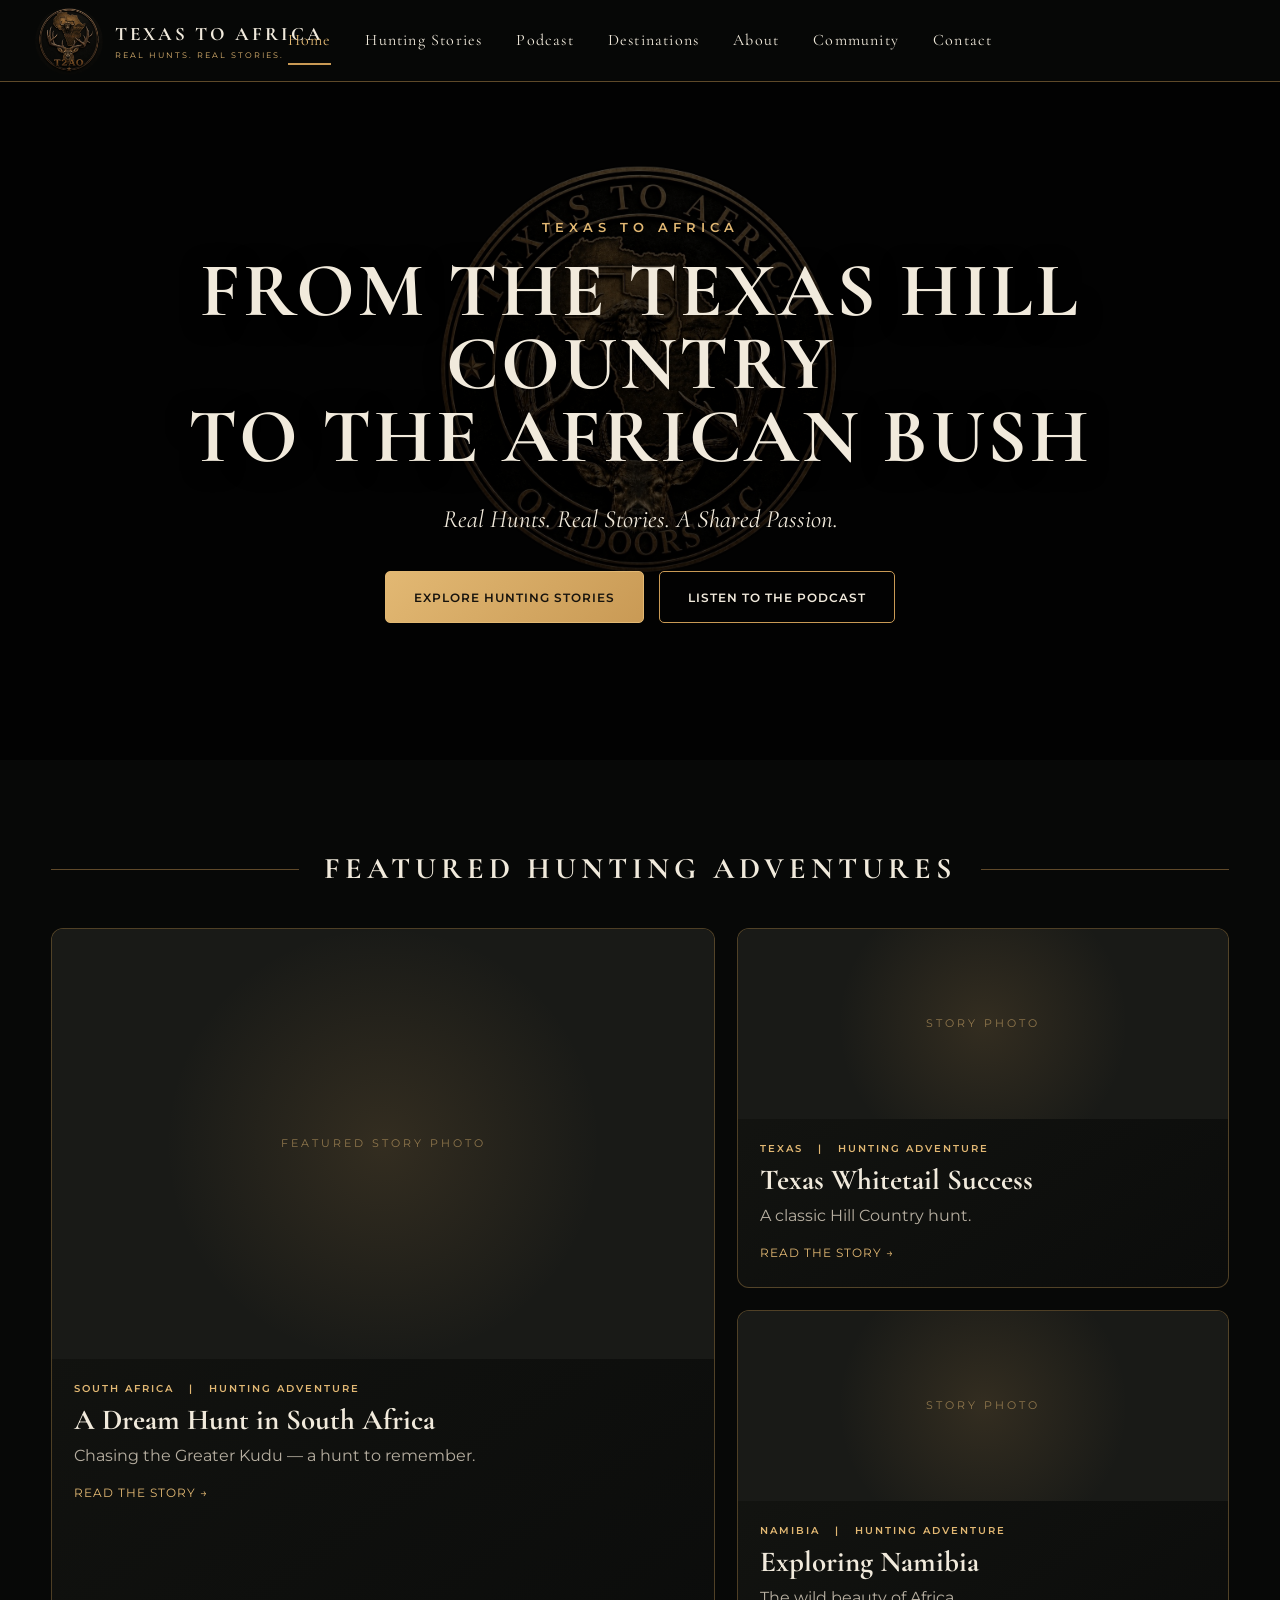
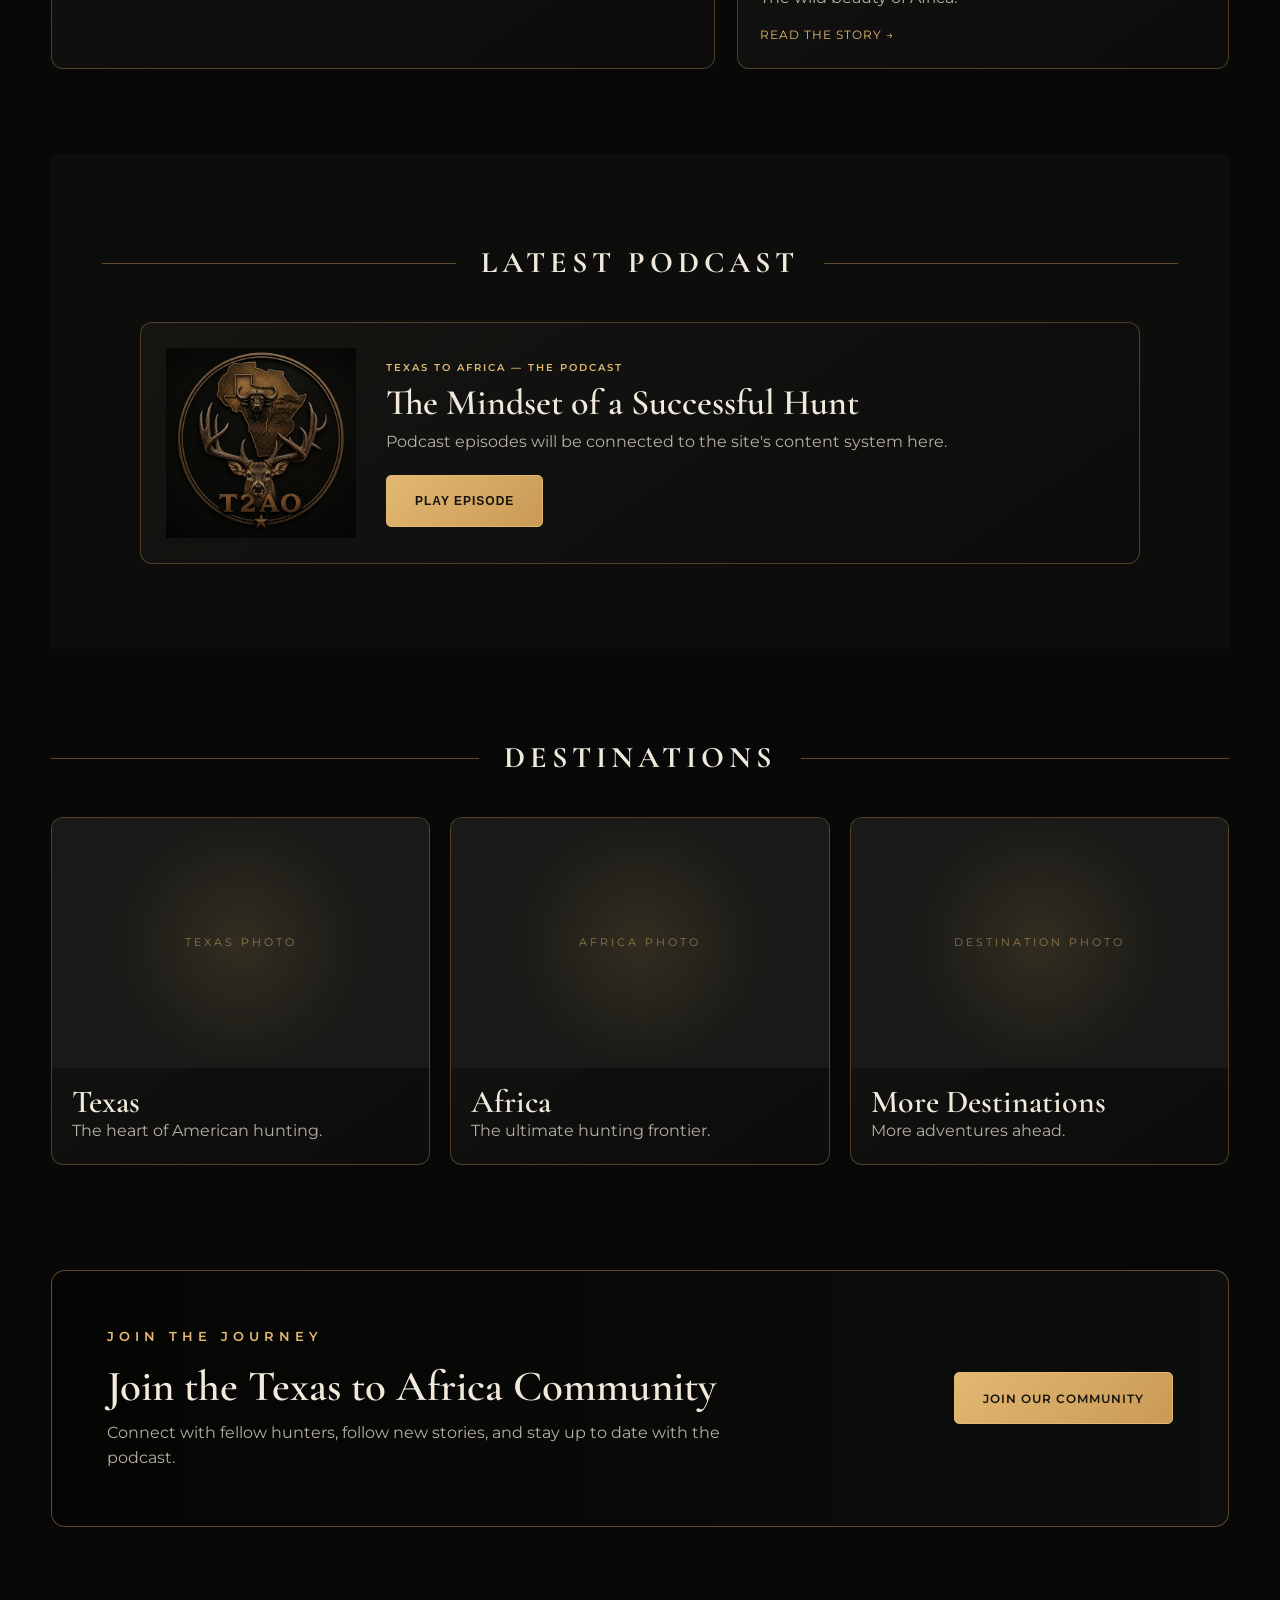
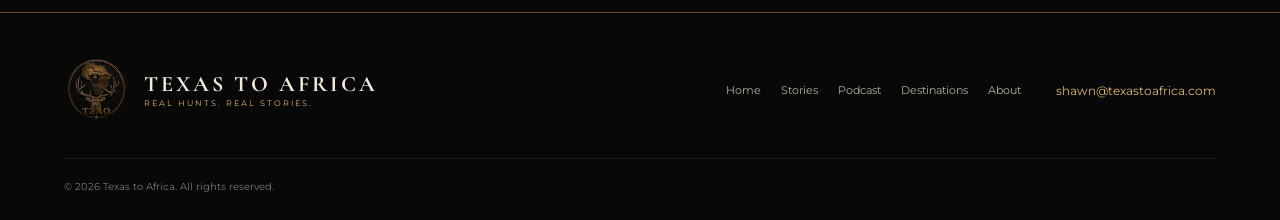
==== index.html @ 3aa098be "Add files via upload" ====
<!DOCTYPE html>
<html lang="en">
<head>
    <meta charset="UTF-8">
    <meta name="viewport" content="width=device-width, initial-scale=1.0">

    <title>Texas to Africa | Real Hunts. Real Stories.</title>
    <meta name="description" content="Texas to Africa — hunting adventures, stories, destinations, and the Texas to Africa podcast.">

    <link rel="preconnect" href="https://fonts.googleapis.com">
    <link rel="preconnect" href="https://fonts.gstatic.com" crossorigin>
    <link href="https://fonts.googleapis.com/css2?family=Cormorant+Garamond:wght@400;500;600;700&family=Montserrat:wght@400;500;600;700&display=swap" rel="stylesheet">

    <link rel="stylesheet" href="css/style.css">
</head>

<body>

<header class="site-header">
    <a href="index.html" class="brand">
        <img src="images/logo-round.jpg" alt="Texas to Africa logo">
        <div class="brand-text">
            <span class="brand-name">TEXAS TO AFRICA</span>
            <span class="brand-tagline">REAL HUNTS. REAL STORIES.</span>
        </div>
    </a>

    <button class="menu-toggle" aria-label="Open navigation" aria-expanded="false">
        <span></span>
        <span></span>
        <span></span>
    </button>

    <nav class="main-nav">
        <a href="#home" class="active">Home</a>
        <a href="#stories">Hunting Stories</a>
        <a href="#podcast">Podcast</a>
        <a href="#destinations">Destinations</a>
        <a href="#about">About</a>
        <a href="#community">Community</a>
        <a href="#contact">Contact</a>
    </nav>
</header>

<main>

    <section class="hero" id="home">
        <div class="hero-overlay"></div>

        <div class="hero-content">
            <p class="eyebrow">TEXAS TO AFRICA</p>

            <h1>
                FROM THE TEXAS HILL COUNTRY
                <span>TO THE AFRICAN BUSH</span>
            </h1>

            <p class="hero-subtitle">
                Real Hunts. Real Stories. A Shared Passion.
            </p>

            <div class="hero-buttons">
                <a href="#stories" class="btn btn-gold">Explore Hunting Stories</a>
                <a href="#podcast" class="btn btn-outline">Listen to the Podcast</a>
            </div>
        </div>
    </section>

    <section class="section" id="stories">
        <div class="section-heading">
            <span></span>
            <h2>Featured Hunting Adventures</h2>
            <span></span>
        </div>

        <div class="story-grid">
            <article class="story-card story-featured">
                <div class="story-image placeholder-image">
                    <span>FEATURED STORY PHOTO</span>
                </div>

                <div class="story-content">
                    <p class="story-location">SOUTH AFRICA &nbsp; | &nbsp; HUNTING ADVENTURE</p>
                    <h3>A Dream Hunt in South Africa</h3>
                    <p>Chasing the Greater Kudu — a hunt to remember.</p>
                    <a href="stories/dream-hunt-south-africa.html" class="text-link">Read the Story →</a>
                </div>
            </article>

            <article class="story-card">
                <div class="story-image placeholder-image">
                    <span>STORY PHOTO</span>
                </div>
                <div class="story-content">
                    <p class="story-location">TEXAS &nbsp; | &nbsp; HUNTING ADVENTURE</p>
                    <h3>Texas Whitetail Success</h3>
                    <p>A classic Hill Country hunt.</p>
                    <a href="#" class="text-link">Read the Story →</a>
                </div>
            </article>

            <article class="story-card">
                <div class="story-image placeholder-image">
                    <span>STORY PHOTO</span>
                </div>
                <div class="story-content">
                    <p class="story-location">NAMIBIA &nbsp; | &nbsp; HUNTING ADVENTURE</p>
                    <h3>Exploring Namibia</h3>
                    <p>The wild beauty of Africa.</p>
                    <a href="#" class="text-link">Read the Story →</a>
                </div>
            </article>
        </div>
    </section>

    <section class="section podcast-section" id="podcast">
        <div class="section-heading">
            <span></span>
            <h2>Latest Podcast</h2>
            <span></span>
        </div>

        <div class="podcast-placeholder">
            <img src="images/logo-round.jpg" alt="Texas to Africa podcast">
            <div>
                <p class="story-location">TEXAS TO AFRICA — THE PODCAST</p>
                <h3>The Mindset of a Successful Hunt</h3>
                <p>Podcast episodes will be connected to the site's content system here.</p>
                <button class="btn btn-gold" type="button">Play Episode</button>
            </div>
        </div>
    </section>

    <section class="section" id="destinations">
        <div class="section-heading">
            <span></span>
            <h2>Destinations</h2>
            <span></span>
        </div>

        <div class="destination-grid">
            <a href="#" class="destination-card">
                <div class="placeholder-image"><span>TEXAS PHOTO</span></div>
                <h3>Texas</h3>
                <p>The heart of American hunting.</p>
            </a>

            <a href="#" class="destination-card">
                <div class="placeholder-image"><span>AFRICA PHOTO</span></div>
                <h3>Africa</h3>
                <p>The ultimate hunting frontier.</p>
            </a>

            <a href="#" class="destination-card">
                <div class="placeholder-image"><span>DESTINATION PHOTO</span></div>
                <h3>More Destinations</h3>
                <p>More adventures ahead.</p>
            </a>
        </div>
    </section>

    <section class="community" id="community">
        <div>
            <p class="eyebrow">JOIN THE JOURNEY</p>
            <h2>Join the Texas to Africa Community</h2>
            <p>Connect with fellow hunters, follow new stories, and stay up to date with the podcast.</p>
        </div>

        <a href="mailto:shawn@texastoafrica.com" class="btn btn-gold">Join Our Community</a>
    </section>

</main>

<footer id="contact">
    <div class="footer-brand">
        <img src="images/logo-round.jpg" alt="Texas to Africa logo">
        <div>
            <strong>TEXAS TO AFRICA</strong>
            <span>REAL HUNTS. REAL STORIES.</span>
        </div>
    </div>

    <div class="footer-links">
        <a href="#home">Home</a>
        <a href="#stories">Stories</a>
        <a href="#podcast">Podcast</a>
        <a href="#destinations">Destinations</a>
        <a href="#about">About</a>
    </div>

    <a href="mailto:shawn@texastoafrica.com" class="footer-email">
        shawn@texastoafrica.com
    </a>

    <p class="copyright">© 2026 Texas to Africa. All rights reserved.</p>
</footer>

<script src="js/script.js"></script>
</body>
</html>
---- css/style.css ----
* {
    margin: 0;
    padding: 0;
    box-sizing: border-box;
}

:root {
    --black: #070807;
    --black-soft: #10110f;
    --gold: #c99a55;
    --gold-light: #e2b873;
    --cream: #f1eadc;
    --muted: #b7afa1;
    --border: rgba(201, 154, 85, 0.45);
}

html {
    scroll-behavior: smooth;
}

body {
    background: var(--black);
    color: var(--cream);
    font-family: "Montserrat", sans-serif;
    line-height: 1.6;
}

a {
    color: inherit;
    text-decoration: none;
}

.site-header {
    position: fixed;
    z-index: 1000;
    top: 0;
    left: 0;
    width: 100%;
    height: 82px;
    display: flex;
    align-items: center;
    justify-content: center;
    background: rgba(7, 8, 7, 0.94);
    border-bottom: 1px solid var(--border);
    backdrop-filter: blur(12px);
}

.brand {
    position: absolute;
    left: 35px;
    display: flex;
    align-items: center;
    gap: 12px;
}

.brand img {
    width: 68px;
    height: 68px;
    object-fit: cover;
    border-radius: 50%;
}

.brand-text {
    display: flex;
    flex-direction: column;
}

.brand-name {
    font-family: "Cormorant Garamond", serif;
    font-size: 19px;
    font-weight: 700;
    letter-spacing: 3px;
}

.brand-tagline {
    color: var(--gold-light);
    font-size: 8px;
    letter-spacing: 2px;
}

.main-nav {
    display: flex;
    gap: 34px;
    align-items: center;
}

.main-nav a {
    position: relative;
    font-family: "Cormorant Garamond", serif;
    font-size: 16px;
    letter-spacing: 1.2px;
    transition: color 0.25s ease;
}

.main-nav a:hover,
.main-nav a.active {
    color: var(--gold-light);
}

.main-nav a.active::after {
    content: "";
    position: absolute;
    left: 0;
    right: 0;
    bottom: -12px;
    height: 2px;
    background: var(--gold);
}

.menu-toggle {
    display: none;
}


.hero {
    min-height: 760px;
    position: relative;

    display: flex;
    align-items: center;
    justify-content: center;

    overflow: hidden;

    background-color: #050505;

    background-image: url("../images/hero/hero.png");
    background-repeat: no-repeat;
    background-position: center;
    background-size: 450px auto;

    /* Fade the background image */
    opacity: 1;
}

.hero::before {
    content: "";
    position: absolute;
    inset: 0;

    background: rgba(0, 0, 0, 0.65);

    z-index: 1;
}

.hero-content {
    position: relative;
    z-index: 2;
}


.hero-overlay {
    position: absolute;
    inset: 0;
    background: radial-gradient(circle at center, transparent 10%, rgba(0, 0, 0, 0) 100%);
}

.hero-content {
    position: relative;
    z-index: 2;
    max-width: 1050px;
    padding: 120px 25px 40px;
    text-align: center;
}

.eyebrow {
    color: var(--gold-light);
    font-size: 13px;
    letter-spacing: 5px;
    font-weight: 600;
    margin-bottom: 18px;
}

.hero h1 {
    font-family: "Cormorant Garamond", serif;
    font-size: clamp(46px, 6vw, 82px);
    line-height: .95;
    letter-spacing: 3px;
    text-shadow: 0 4px 25px rgba(0,0,0,.8);
}

.hero h1 span {
    display: block;
}

.hero-subtitle {
    margin: 25px 0 32px;
    font-family: "Cormorant Garamond", serif;
    font-style: italic;
    font-size: 25px;
}

.hero-buttons {
    display: flex;
    justify-content: center;
    gap: 15px;
    flex-wrap: wrap;
}

.btn {
    display: inline-flex;
    justify-content: center;
    align-items: center;
    min-height: 52px;
    padding: 0 28px;
    border-radius: 5px;
    font-weight: 600;
    letter-spacing: 1px;
    text-transform: uppercase;
    font-size: 12px;
    transition: .25s ease;
}

.btn-gold {
    color: #17130d;
    background: linear-gradient(135deg, var(--gold-light), var(--gold));
    border: 1px solid var(--gold-light);
}

.btn-gold:hover {
    transform: translateY(-2px);
    box-shadow: 0 8px 25px rgba(201,154,85,.2);
}

.btn-outline {
    border: 1px solid var(--gold);
    color: var(--cream);
}

.btn-outline:hover {
    background: rgba(201,154,85,.1);
}

.section {
    width: min(1400px, 92%);
    margin: auto;
    padding: 85px 0;
}

.section-heading {
    display: flex;
    align-items: center;
    gap: 25px;
    margin-bottom: 35px;
}

.section-heading span {
    height: 1px;
    flex: 1;
    background: var(--border);
}

.section-heading h2 {
    font-family: "Cormorant Garamond", serif;
    text-transform: uppercase;
    letter-spacing: 5px;
    font-size: 30px;
    text-align: center;
}

.story-grid {
    display: grid;
    grid-template-columns: 1.35fr 1fr;
    gap: 22px;
}

.story-featured {
    grid-row: span 2;
}

.story-card,
.destination-card,
.podcast-placeholder {
    border: 1px solid rgba(201,154,85,.35);
    background: linear-gradient(145deg, #151612, #0b0c0b);
    border-radius: 12px;
    overflow: hidden;
}

.story-image,
.placeholder-image {
    min-height: 190px;
    display: flex;
    align-items: center;
    justify-content: center;
    background:
        radial-gradient(circle, rgba(201,154,85,.15), transparent 55%),
        #191a17;
    color: rgba(226,184,115,.55);
    letter-spacing: 3px;
    font-size: 11px;
}

.story-featured .story-image {
    min-height: 430px;
}

.story-content {
    padding: 22px;
}

.story-location {
    color: var(--gold-light);
    font-size: 10px;
    letter-spacing: 2px;
    font-weight: 600;
}

.story-content h3 {
    margin: 8px 0;
    font-family: "Cormorant Garamond", serif;
    font-size: 29px;
    line-height: 1.05;
}

.story-content p:not(.story-location) {
    color: var(--muted);
}

.text-link {
    display: inline-block;
    margin-top: 14px;
    color: var(--gold-light);
    font-size: 12px;
    text-transform: uppercase;
    letter-spacing: 1px;
}

.podcast-section {
    background: #0d0e0c;
    max-width: none;
    padding-left: 4%;
    padding-right: 4%;
}

.podcast-placeholder {
    max-width: 1000px;
    margin: auto;
    padding: 25px;
    display: flex;
    align-items: center;
    gap: 30px;
}

.podcast-placeholder img {
    width: 190px;
    aspect-ratio: 1;
    object-fit: cover;
}

.podcast-placeholder h3 {
    margin: 8px 0;
    font: 600 36px/1.05 "Cormorant Garamond", serif;
}

.podcast-placeholder p:not(.story-location) {
    color: var(--muted);
    margin-bottom: 20px;
}

.destination-grid {
    display: grid;
    grid-template-columns: repeat(3, 1fr);
    gap: 20px;
}

.destination-card {
    padding-bottom: 20px;
}

.destination-card .placeholder-image {
    min-height: 250px;
}

.destination-card h3,
.destination-card p {
    padding: 0 20px;
}

.destination-card h3 {
    margin-top: 18px;
    font: 600 32px/1 "Cormorant Garamond", serif;
}

.destination-card p {
    color: var(--muted);
}

.community {
    width: min(1400px, 92%);
    margin: 20px auto 85px;
    padding: 55px;
    border: 1px solid var(--border);
    border-radius: 14px;
    display: flex;
    justify-content: space-between;
    align-items: center;
    gap: 30px;
    background:
        linear-gradient(90deg, rgba(0,0,0,.8), rgba(0,0,0,.35)),
        #151612;
}

.community h2 {
    font: 600 43px/1 "Cormorant Garamond", serif;
    margin: 5px 0 12px;
}

.community p:not(.eyebrow) {
    color: var(--muted);
    max-width: 650px;
}

footer {
    border-top: 1px solid var(--border);
    padding: 45px 5% 25px;
    display: grid;
    grid-template-columns: 1fr auto auto;
    gap: 35px;
    align-items: center;
}

.footer-brand {
    display: flex;
    align-items: center;
    gap: 15px;
}

.footer-brand img {
    width: 65px;
    border-radius: 50%;
}

.footer-brand div {
    display: flex;
    flex-direction: column;
}

.footer-brand strong {
    font: 700 22px "Cormorant Garamond", serif;
    letter-spacing: 3px;
}

.footer-brand span {
    font-size: 8px;
    letter-spacing: 2px;
    color: var(--gold-light);
}

.footer-links {
    display: flex;
    gap: 20px;
    flex-wrap: wrap;
}

.footer-links a {
    color: var(--muted);
    font-size: 11px;
}

.footer-email {
    color: var(--gold-light);
    font-size: 12px;
}

.copyright {
    grid-column: 1 / -1;
    border-top: 1px solid rgba(255,255,255,.08);
    padding-top: 20px;
    color: #777;
    font-size: 10px;
}

/* MOBILE */
@media (max-width: 900px) {

    .site-header {
        height: 74px;
        justify-content: flex-start;
        padding-left: 16px;
    }

    .brand {
        position: static;
    }

    .brand img {
        width: 52px;
        height: 52px;
    }

    .brand-name {
        font-size: 16px;
        letter-spacing: 2px;
    }

    .brand-tagline {
        font-size: 7px;
    }

    .menu-toggle {
        display: flex;
        position: absolute;
        right: 18px;
        width: 45px;
        height: 45px;
        border: 1px solid var(--border);
        background: rgba(0,0,0,.3);
        border-radius: 6px;
        flex-direction: column;
        align-items: center;
        justify-content: center;
        gap: 5px;
        cursor: pointer;
    }

    .menu-toggle span {
        width: 22px;
        height: 2px;
        background: var(--gold-light);
        transition: .25s ease;
    }

    .menu-toggle.open span:nth-child(1) {
        transform: translateY(7px) rotate(45deg);
    }

    .menu-toggle.open span:nth-child(2) {
        opacity: 0;
    }

    .menu-toggle.open span:nth-child(3) {
        transform: translateY(-7px) rotate(-45deg);
    }

    .main-nav {
        position: fixed;
        top: 74px;
        left: 0;
        width: 100%;
        padding: 25px 20px;
        background: rgba(7,8,7,.98);
        border-bottom: 1px solid var(--border);
        display: flex;
        flex-direction: column;
        align-items: stretch;
        gap: 0;
        transform: translateY(-120%);
        transition: transform .3s ease;
    }

    .main-nav.open {
        transform: translateY(0);
    }

    .main-nav a {
        padding: 16px 5px;
        border-bottom: 1px solid rgba(255,255,255,.07);
        font-size: 19px;
    }

    .main-nav a.active::after {
        display: none;
    }

    .hero {
        min-height: 760px;
        background:
            linear-gradient(180deg, rgba(0,0,0,.2), rgba(0,0,0,.9)),
            url("../images/logo-transparent.png") center 95px / 85% auto no-repeat;
        background-color: #090a08;
    }

    .hero-content {
        padding-top: 360px;
    }

    .hero h1 {
        font-size: clamp(38px, 10vw, 58px);
    }

    .hero-subtitle {
        font-size: 20px;
    }

    .hero-buttons {
        flex-direction: column;
    }

    .btn {
        width: 100%;
    }

    .story-grid,
    .destination-grid {
        grid-template-columns: 1fr;
    }

    .story-featured {
        grid-row: auto;
    }

    .story-featured .story-image {
        min-height: 260px;
    }

    .section {
        padding: 60px 0;
    }

    .section-heading {
        gap: 10px;
    }

    .section-heading h2 {
        font-size: 22px;
        letter-spacing: 3px;
    }

    .podcast-placeholder {
        flex-direction: column;
        text-align: center;
    }

    .podcast-placeholder img {
        width: 170px;
    }

    .community {
        flex-direction: column;
        text-align: center;
        padding: 40px 22px;
    }

    .community h2 {
        font-size: 36px;
    }

    footer {
        grid-template-columns: 1fr;
        text-align: center;
    }

    .footer-brand {
        justify-content: center;
    }

    .footer-links {
        justify-content: center;
    }
}

@media (max-width: 480px) {
    .brand-text {
        display: none;
    }

    .hero {
        min-height: 720px;
    }

    .hero-content {
        padding-top: 345px;
    }

    .hero h1 {
        font-size: 36px;
        letter-spacing: 1.5px;
    }

    .hero-subtitle {
        font-size: 18px;
    }

    .section-heading h2 {
        font-size: 19px;
    }
}
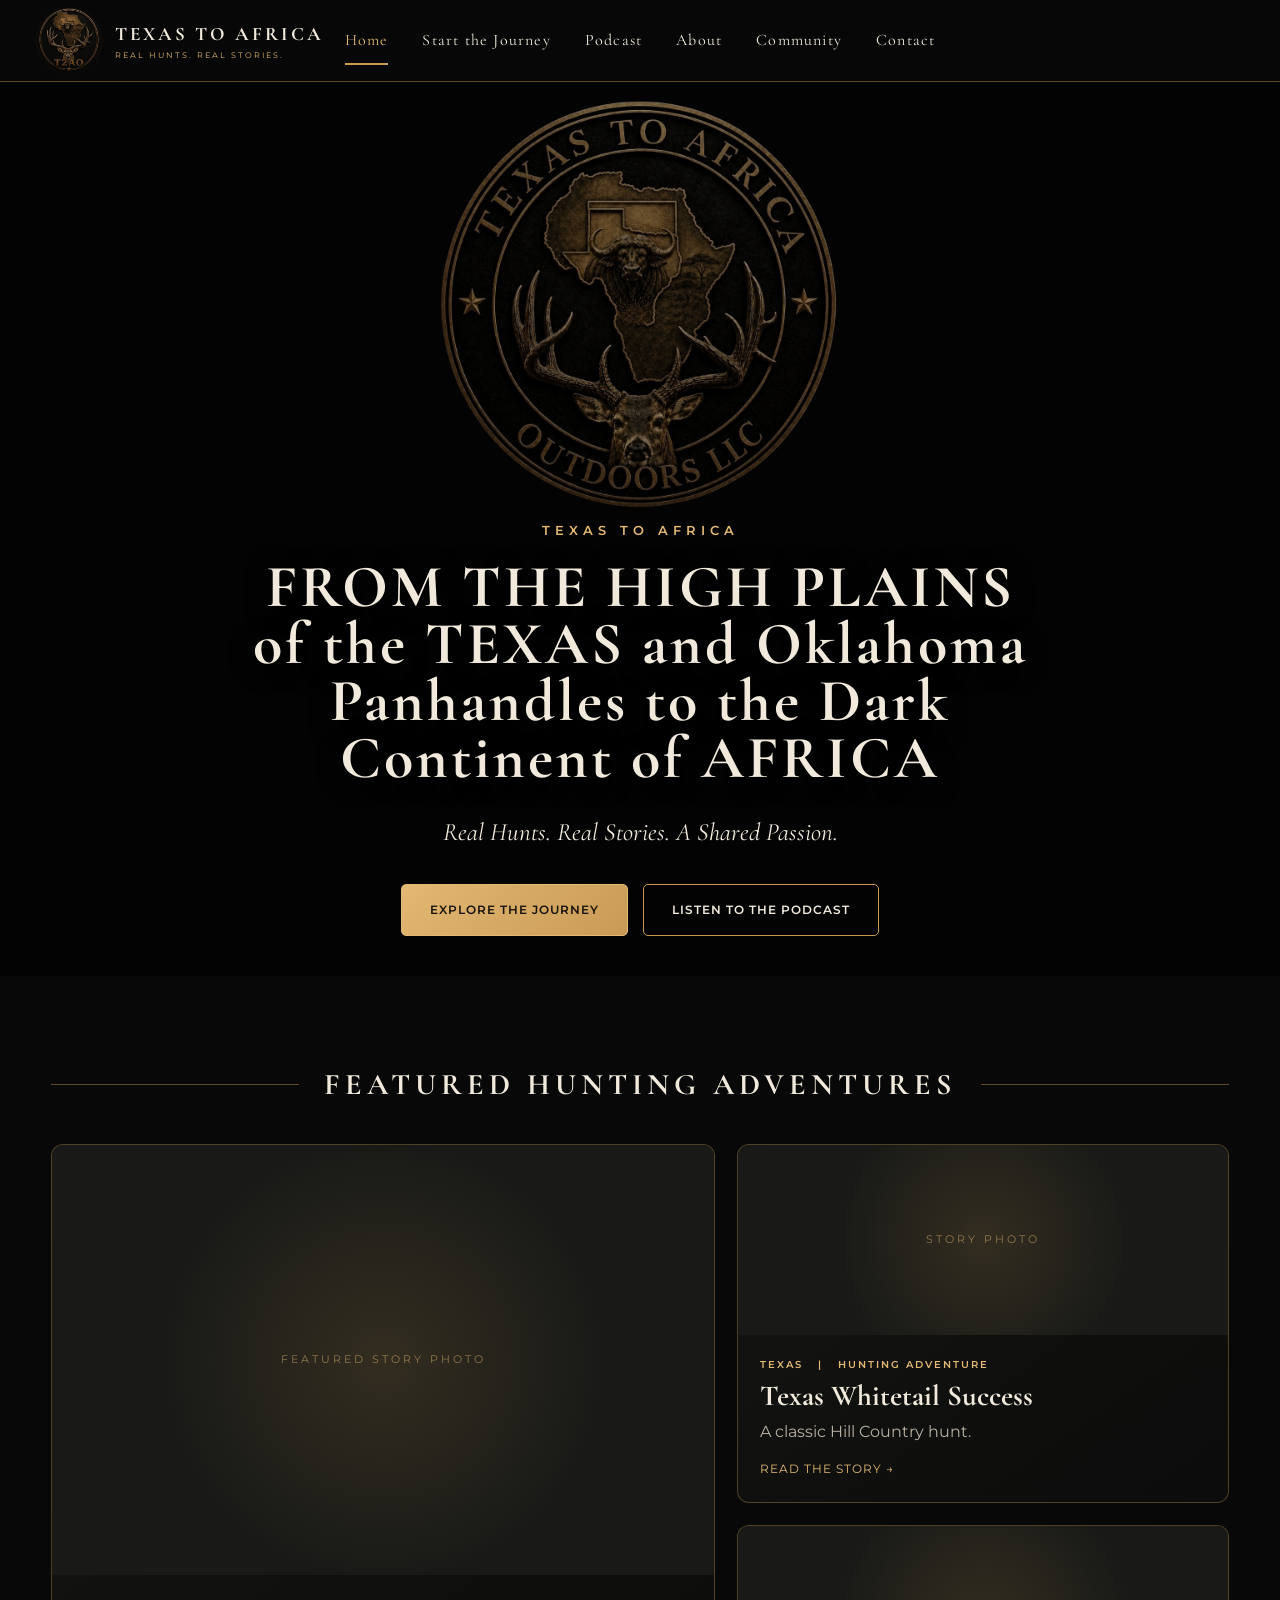
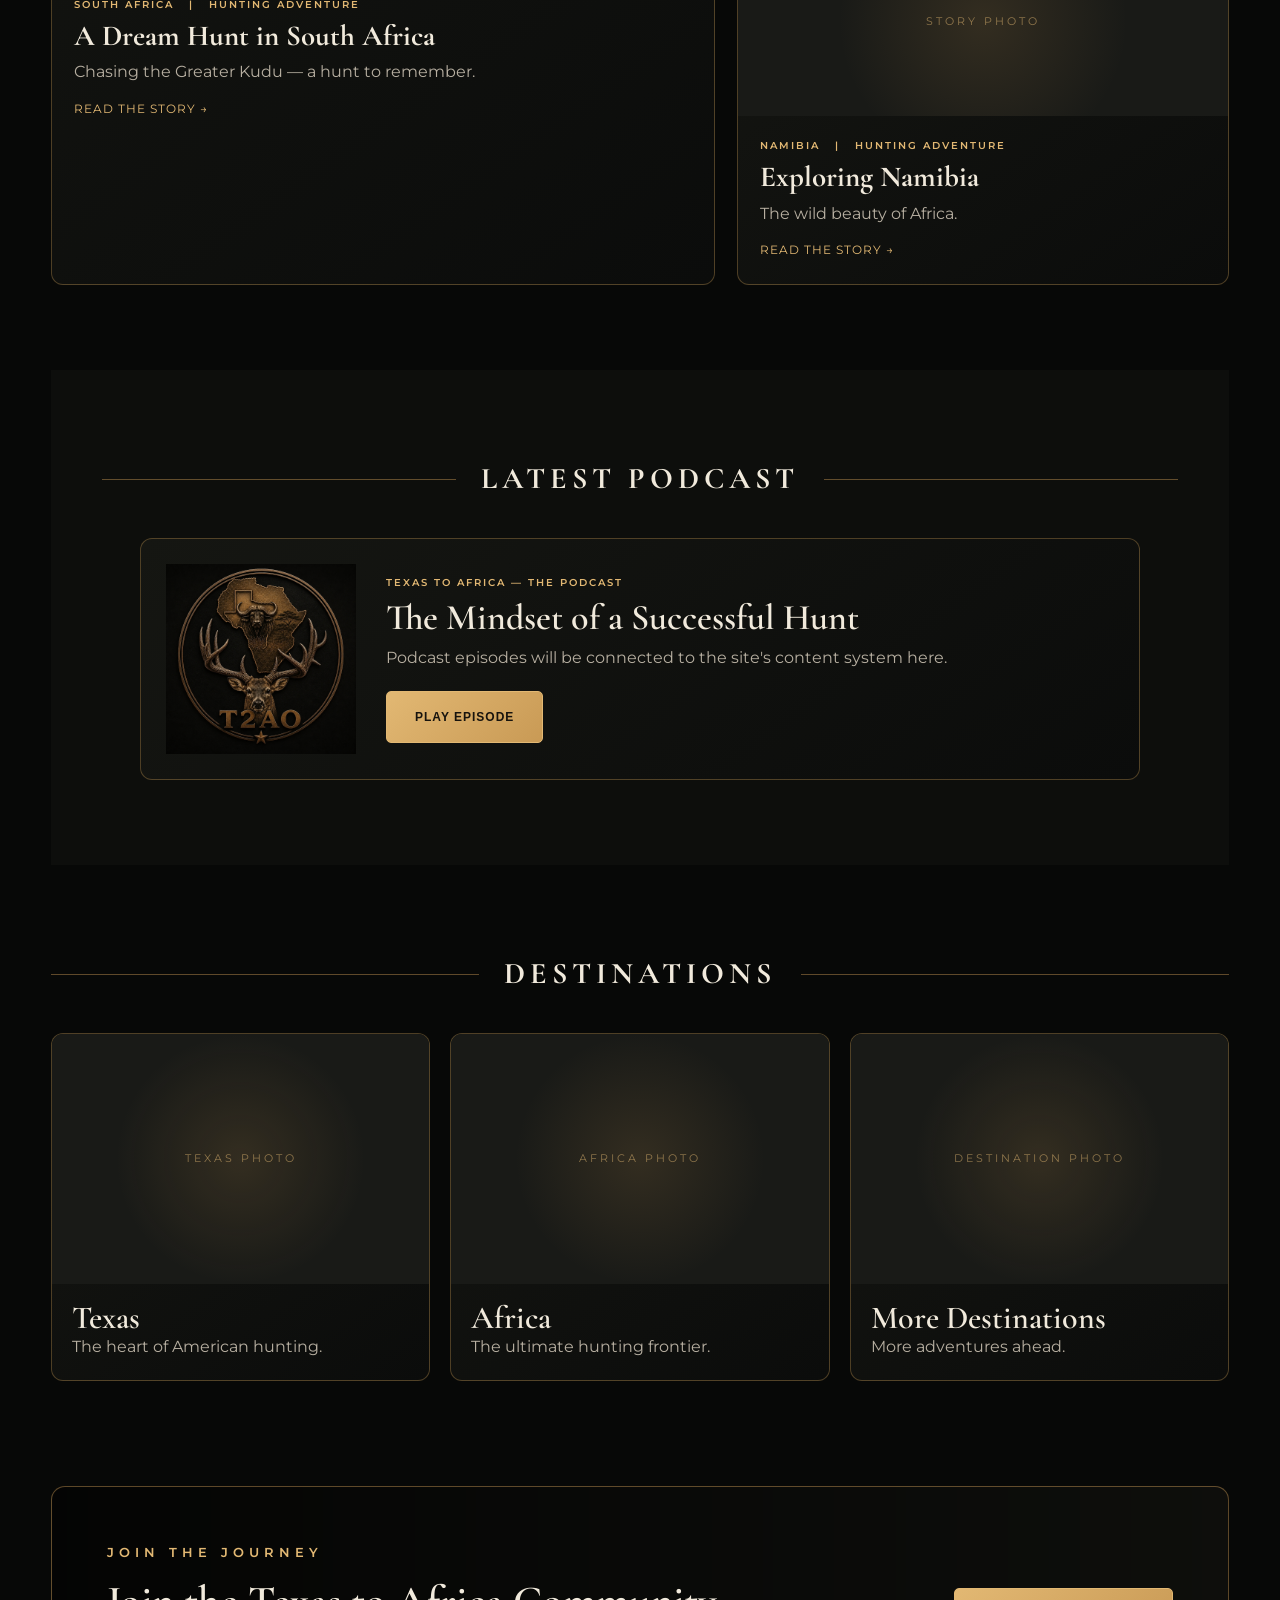
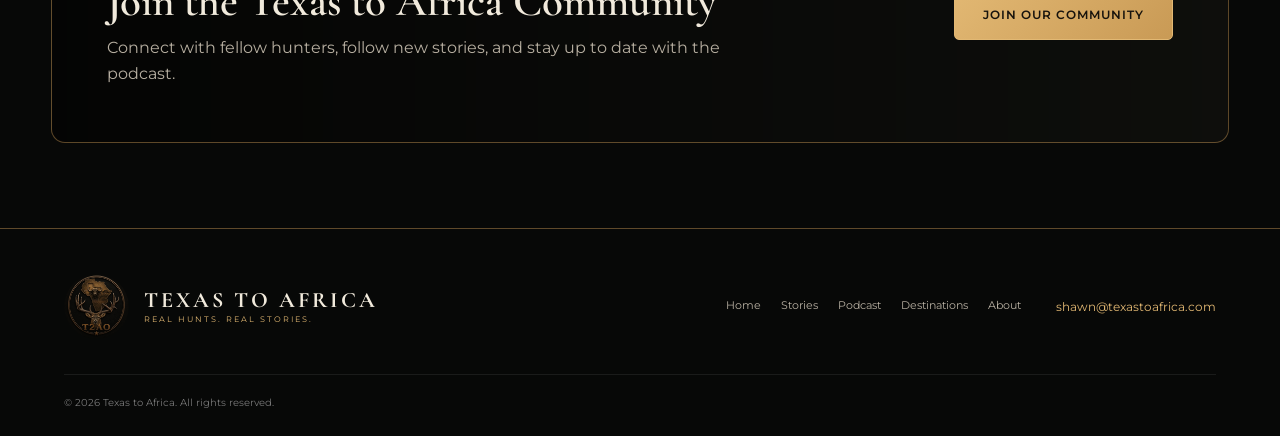
==== commit 442313cc: "Add files via upload" ====
--- a/index.html
+++ b/index.html
@@ -33,9 +33,8 @@
 
     <nav class="main-nav">
         <a href="#home" class="active">Home</a>
-        <a href="#stories">Hunting Stories</a>
+        <a href="stories/texas-to-africa-outdoors.html">Start the Journey</a>
         <a href="#podcast">Podcast</a>
-        <a href="#destinations">Destinations</a>
         <a href="#about">About</a>
         <a href="#community">Community</a>
         <a href="#contact">Contact</a>
@@ -51,8 +50,10 @@
             <p class="eyebrow">TEXAS TO AFRICA</p>
 
             <h1>
-                FROM THE TEXAS HILL COUNTRY
-                <span>TO THE AFRICAN BUSH</span>
+                FROM THE HIGH PLAINS
+                <span>of the TEXAS and Oklahoma</span>
+                <span>Panhandles to the Dark</span>
+                <span>Continent of AFRICA</span>
             </h1>
 
             <p class="hero-subtitle">
@@ -60,7 +61,7 @@
             </p>
 
             <div class="hero-buttons">
-                <a href="#stories" class="btn btn-gold">Explore Hunting Stories</a>
+                <a href="#stories" class="btn btn-gold">Explore The Journey</a>
                 <a href="#podcast" class="btn btn-outline">Listen to the Podcast</a>
             </div>
         </div>
--- a/css/style.css
+++ b/css/style.css
@@ -126,40 +126,40 @@
 
     background-image: url("../images/hero/hero.png");
     background-repeat: no-repeat;
-    background-position: center;
+
+    /* Move logo upward */
+    background-position: center 90px;
+
+    /* Logo size */
     background-size: 450px auto;
-
-    /* Fade the background image */
-    opacity: 1;
-}
+}
+
+
+/* Dark fade over the hero image */
 
 .hero::before {
     content: "";
+
     position: absolute;
     inset: 0;
 
-    background: rgba(0, 0, 0, 0.65);
+    background: rgba(0, 0, 0, 0.35);
 
     z-index: 1;
 }
+
+
+/* Hero content */
 
 .hero-content {
     position: relative;
     z-index: 2;
-}
-
-
-.hero-overlay {
-    position: absolute;
-    inset: 0;
-    background: radial-gradient(circle at center, transparent 10%, rgba(0, 0, 0, 0) 100%);
-}
-
-.hero-content {
-    position: relative;
-    z-index: 2;
+
+    width: 100%;
     max-width: 1050px;
-    padding: 120px 25px 40px;
+
+    padding: 520px 25px 40px;
+
     text-align: center;
 }
 
@@ -173,7 +173,7 @@
 
 .hero h1 {
     font-family: "Cormorant Garamond", serif;
-    font-size: clamp(46px, 6vw, 82px);
+    font-size: clamp(46px, 6vw, 60px);
     line-height: .95;
     letter-spacing: 3px;
     text-shadow: 0 4px 25px rgba(0,0,0,.8);
@@ -576,7 +576,7 @@
     }
 
     .hero h1 {
-        font-size: clamp(38px, 10vw, 58px);
+        font-size: clamp(28px, 9vw, 48px);
     }
 
     .hero-subtitle {
@@ -664,7 +664,7 @@
     }
 
     .hero h1 {
-        font-size: 36px;
+        font-size: 26px;
         letter-spacing: 1.5px;
     }
 
